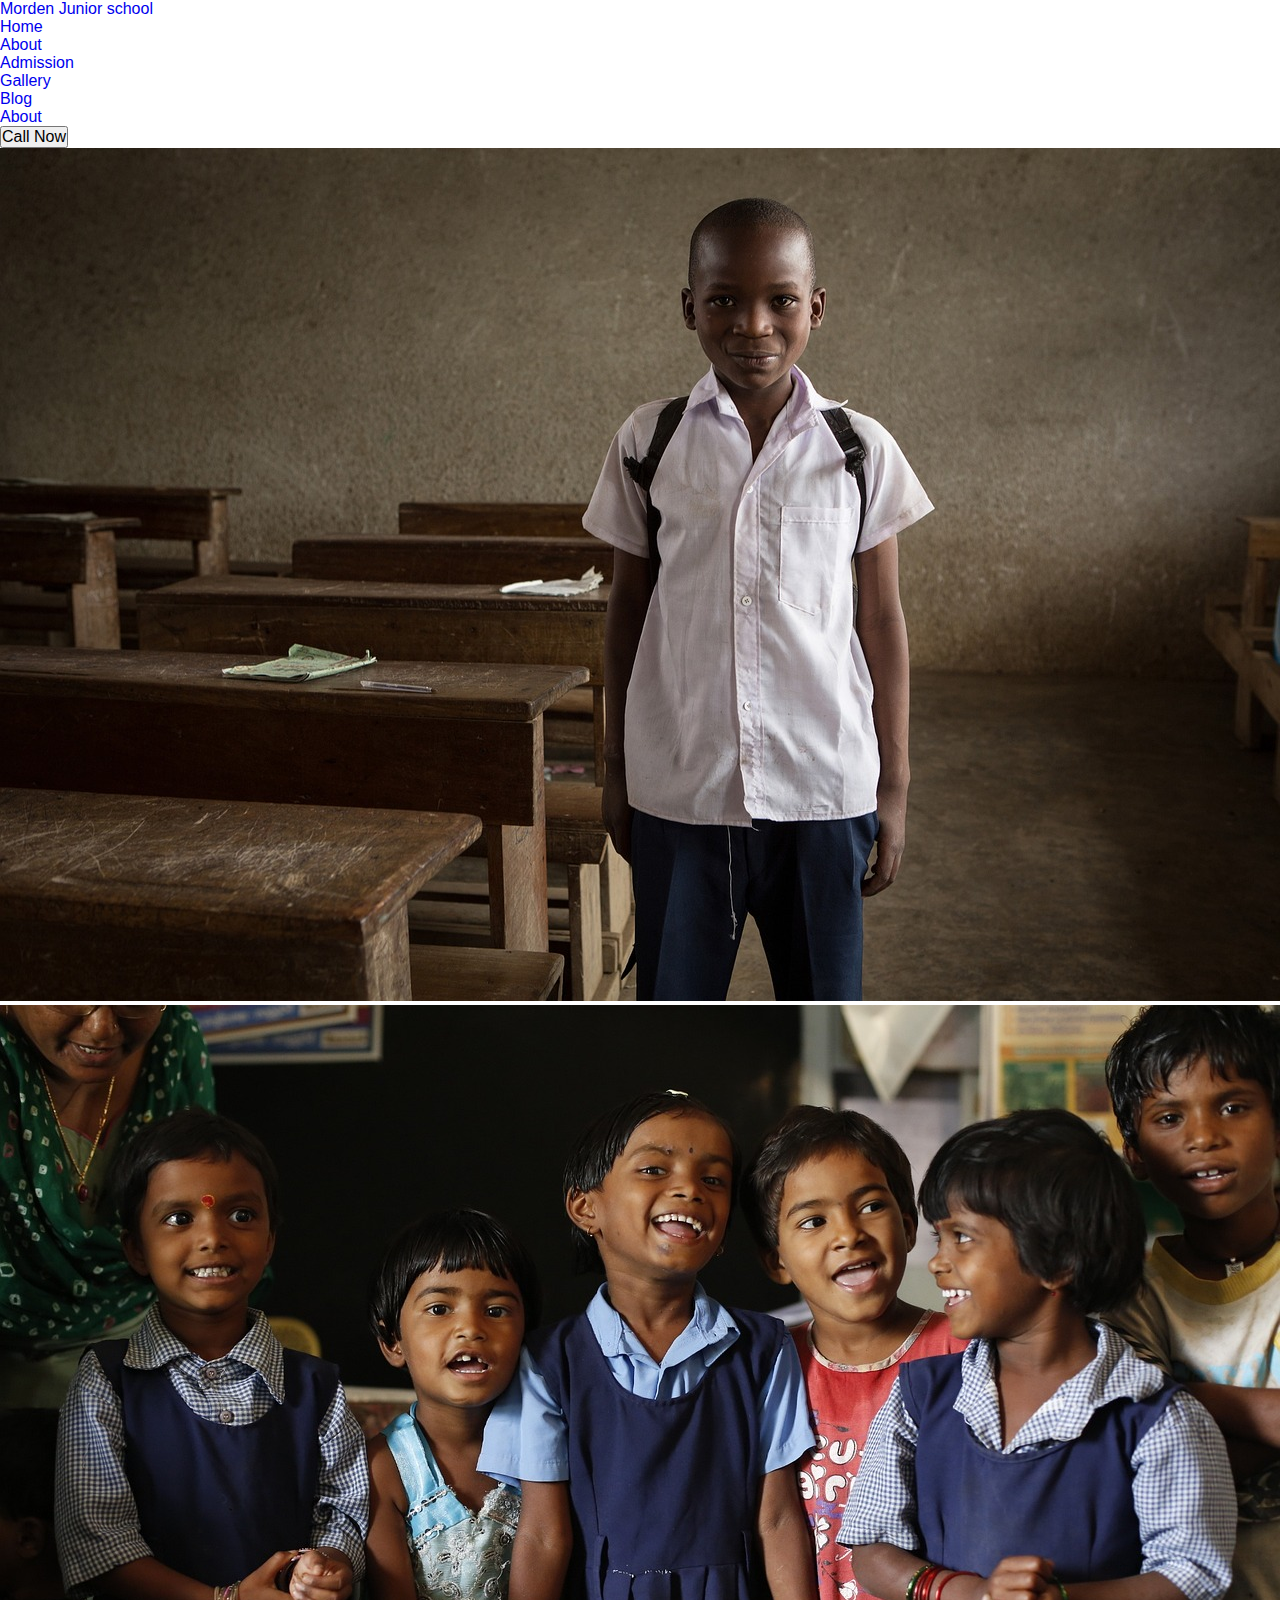
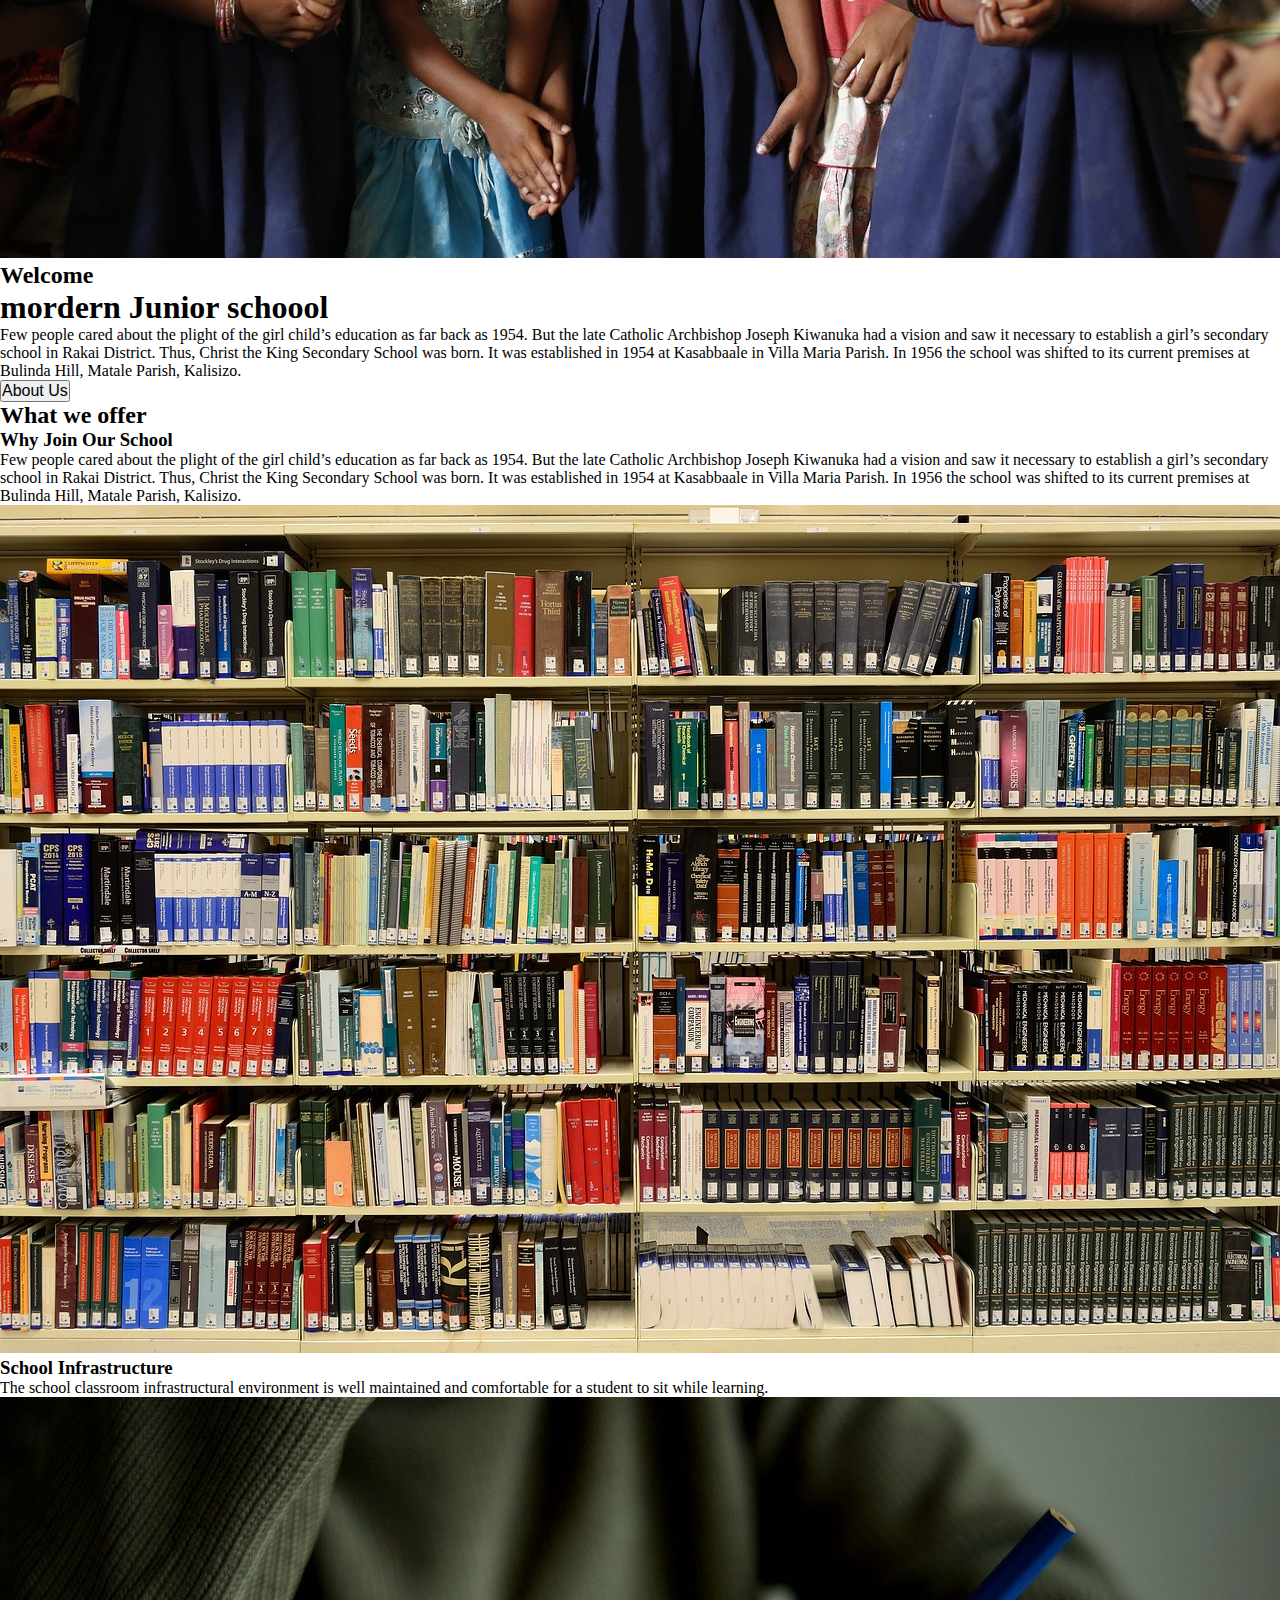
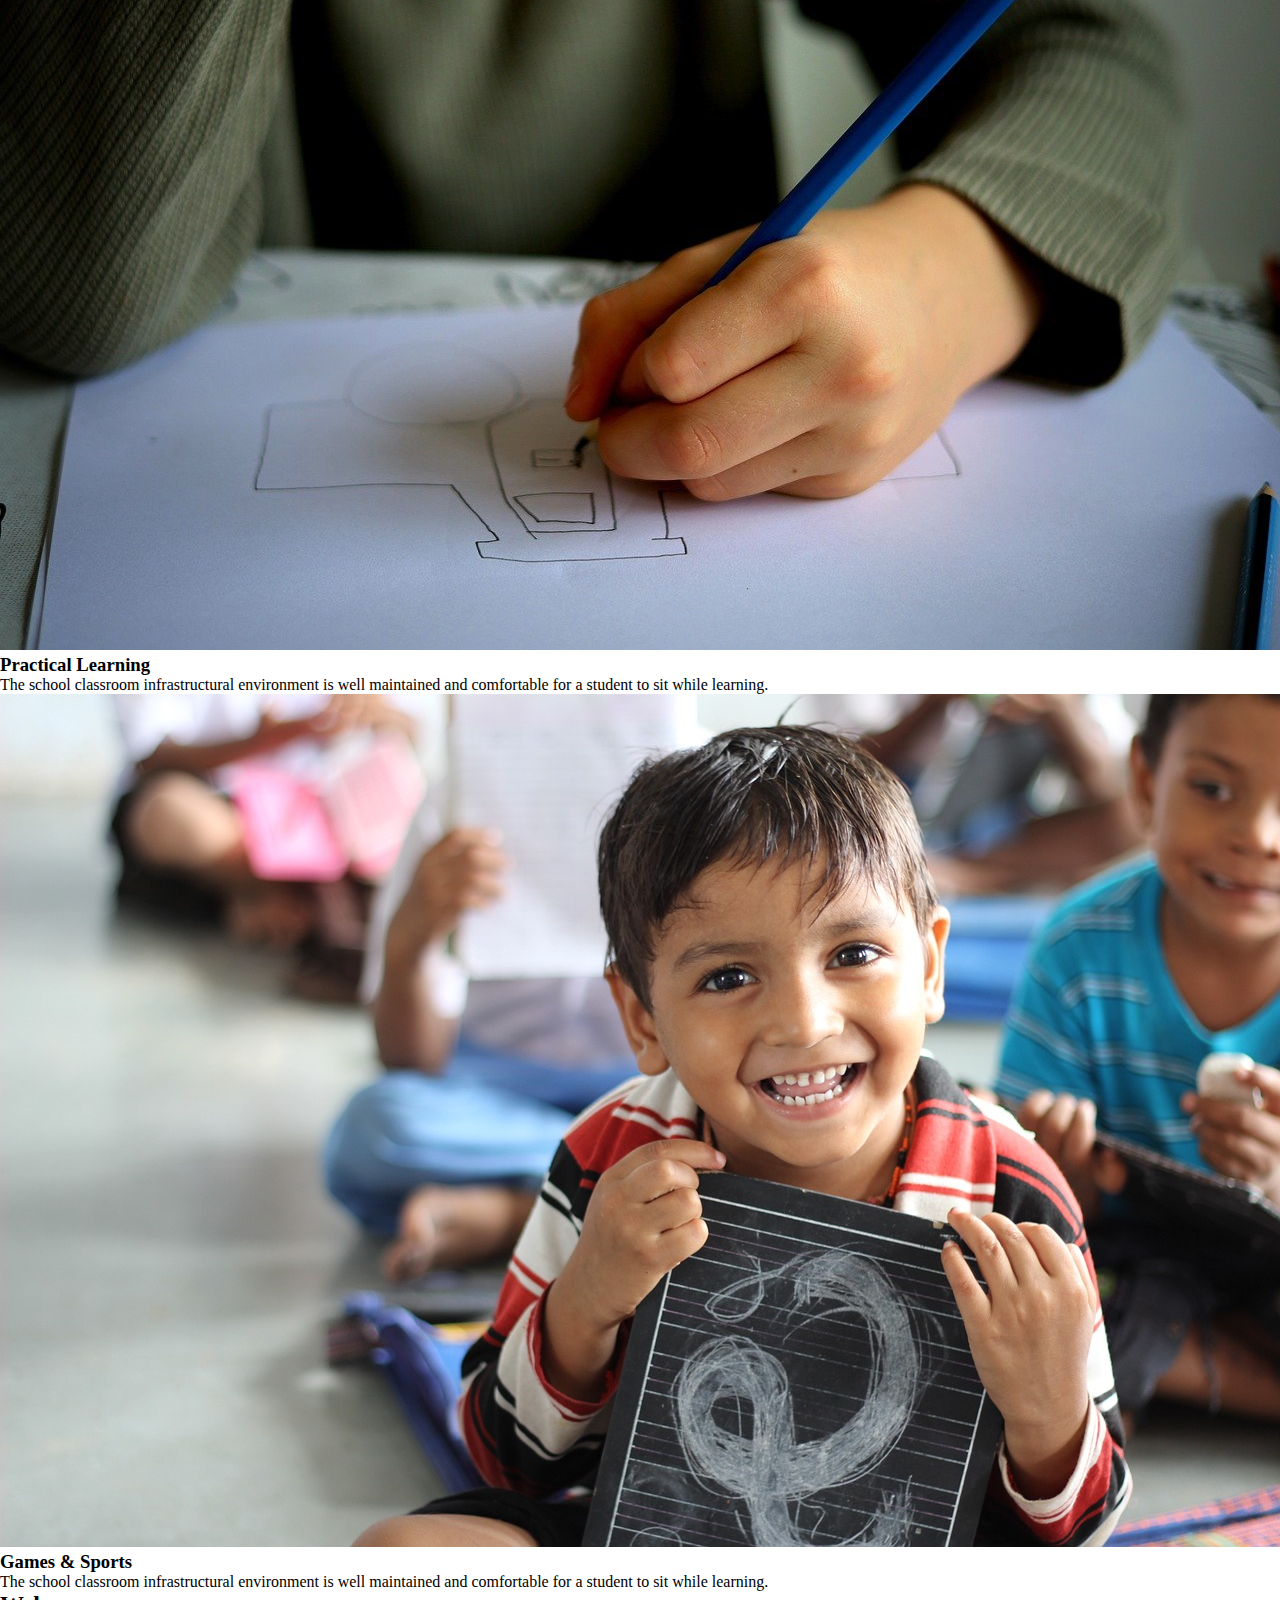
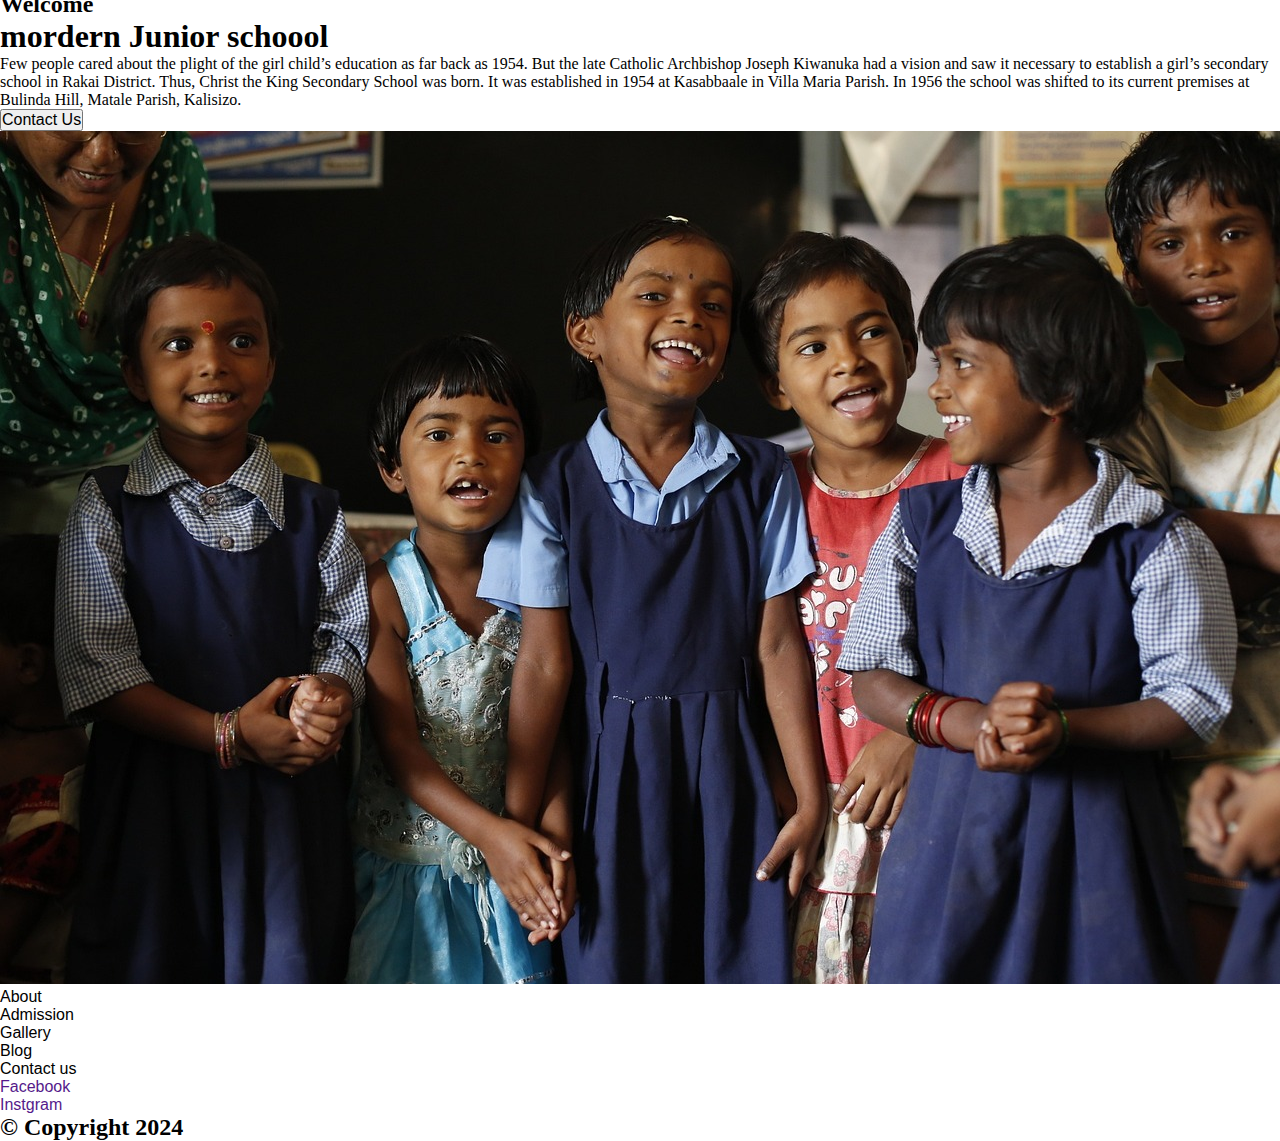
==== index.html @ 7d9ab1bc "setting up project" ====
<!DOCTYPE html>
<html lang="en">
<head>
    <meta charset="UTF-8">
    <meta name="viewport" content="width=device-width, initial-scale=1.0">
    <title>MORDERN JUNIOR SCHOOL</title>
    <link rel="stylesheet" href="/css/styles.css">
</head>
<body>
    <Header id="header">
        <nav  id="nav">
            <div id="logo" >
                <a href="index.html"><img src="" alt="">Morden Junior school</a>
            </div>
            <div id="menu">
                <ul class="navbar-nav" id="menu-list">
                    <li class="nav-items">
                        <a  class="nav-links" href="index.html">Home</a>
                    </li>
                    <li class="nav-items">
                        <a  class="nav-links" href="about.html">About</a>
                    </li>
                    <li class="nav-items">
                        <a  class="nav-links" href="admission.html">Admission</a>
                    </li>
                    <li class="nav-items">
                        <a  class="nav-links" href="gallery.html">Gallery</a>
                    </li>
                    <li class="nav-items">
                        <a  class="nav-links" href="blog.html">Blog</a>
                    </li>    
                    <li class="nav-items">
                        <a  class="nav-links" href="contat.html">About</a>
                    </li>                
                </ul>
                <a href="tel:+2567777777"><button type="button" id="button">Call Now</button></a>
            </div>
        </nav>
    </Header>
    <section>
        <div>
            <img src="/media/imgs/education.jpg" alt="Boy in class">
        </div>
        <div>
            <div>
                <img src="/media/imgs/classroom.jpg" alt="Childre in class">
            </div>
            <div>
                <h2>Welcome</h2>
                <h1>mordern Junior schoool</h1>
                <p>Few people cared about the plight of the girl child’s education as far back as 1954. But the late Catholic Archbishop Joseph Kiwanuka had a vision and saw it necessary to establish a girl’s secondary school in Rakai District. Thus, Christ the King Secondary School was born. It was established in 1954 at Kasabbaale in Villa Maria Parish. In 1956 the school was shifted to its current premises at Bulinda Hill, Matale Parish, Kalisizo.</p>
                <button>About Us</button>
            </div>
        </div>

        <div>
            <div>
                <h2>What we offer</h2>
                <h3>Why Join Our School</h3>
                <p>Few people cared about the plight of the girl child’s education as far back as 1954. But the late Catholic Archbishop Joseph Kiwanuka had a vision and saw it necessary to establish a girl’s secondary school in Rakai District. Thus, Christ the King Secondary School was born. It was established in 1954 at Kasabbaale in Villa Maria Parish. In 1956 the school was shifted to its current premises at Bulinda Hill, Matale Parish, Kalisizo.</p>
            </div>
            <div>
                <div>
                    <img src="/media/imgs/library.jpg" alt="library">
                    <h3>School Infrastructure</h3>
                    <P>The school classroom infrastructural environment is well maintained and comfortable for a student to sit while learning.</P>
                </div>
                <div>
                    <img src="/media/imgs/child writing.jpg" alt="child writing">
                    <h3>Practical Learning</h3>
                    <P>The school classroom infrastructural environment is well maintained and comfortable for a student to sit while learning.</P>
                </div>
                <div>
                    <img src="/media/imgs/boy in class.jpg" alt="boy inclass">
                    <h3>Games & Sports</h3>
                    <P>The school classroom infrastructural environment is well maintained and comfortable for a student to sit while learning.</P>
                </div>
            </div>
        </div>

        <div>
            <div>
                <h2>Welcome</h2>
                <h1>mordern Junior schoool</h1>
                <p>Few people cared about the plight of the girl child’s education as far back as 1954. But the late Catholic Archbishop Joseph Kiwanuka had a vision and saw it necessary to establish a girl’s secondary school in Rakai District. Thus, Christ the King Secondary School was born. It was established in 1954 at Kasabbaale in Villa Maria Parish. In 1956 the school was shifted to its current premises at Bulinda Hill, Matale Parish, Kalisizo.</p>
                <button>Contact Us</button>
            </div>
            <div>
                <img src="/media/imgs/classroom.jpg" alt="classroom">
            </div>
        </div>
    </section>
    <footer>
        <div>
            <li>About</li>
            <li>Admission</li>
            <li>Gallery</li>
            <li>Blog</li>
            <li>Contact us </li>
        </div>
        <div>
            <a href=""><li>Facebook</li></a>
            <a href=""><li>Instgram</li></a>
        </div>
        <h2 id="Copyright">&copy; Copyright 2024</h2>
    </footer>
    
</body>
</html>
---- css/styles.css ----
* {
    margin: 0;
    padding: 0;
}

/* body*/
li, a, button {
    font-family: "Montserrat", sans-serif;
    font-weight: 500;
    font-size: 1rem;
    text-decoration: none;

}
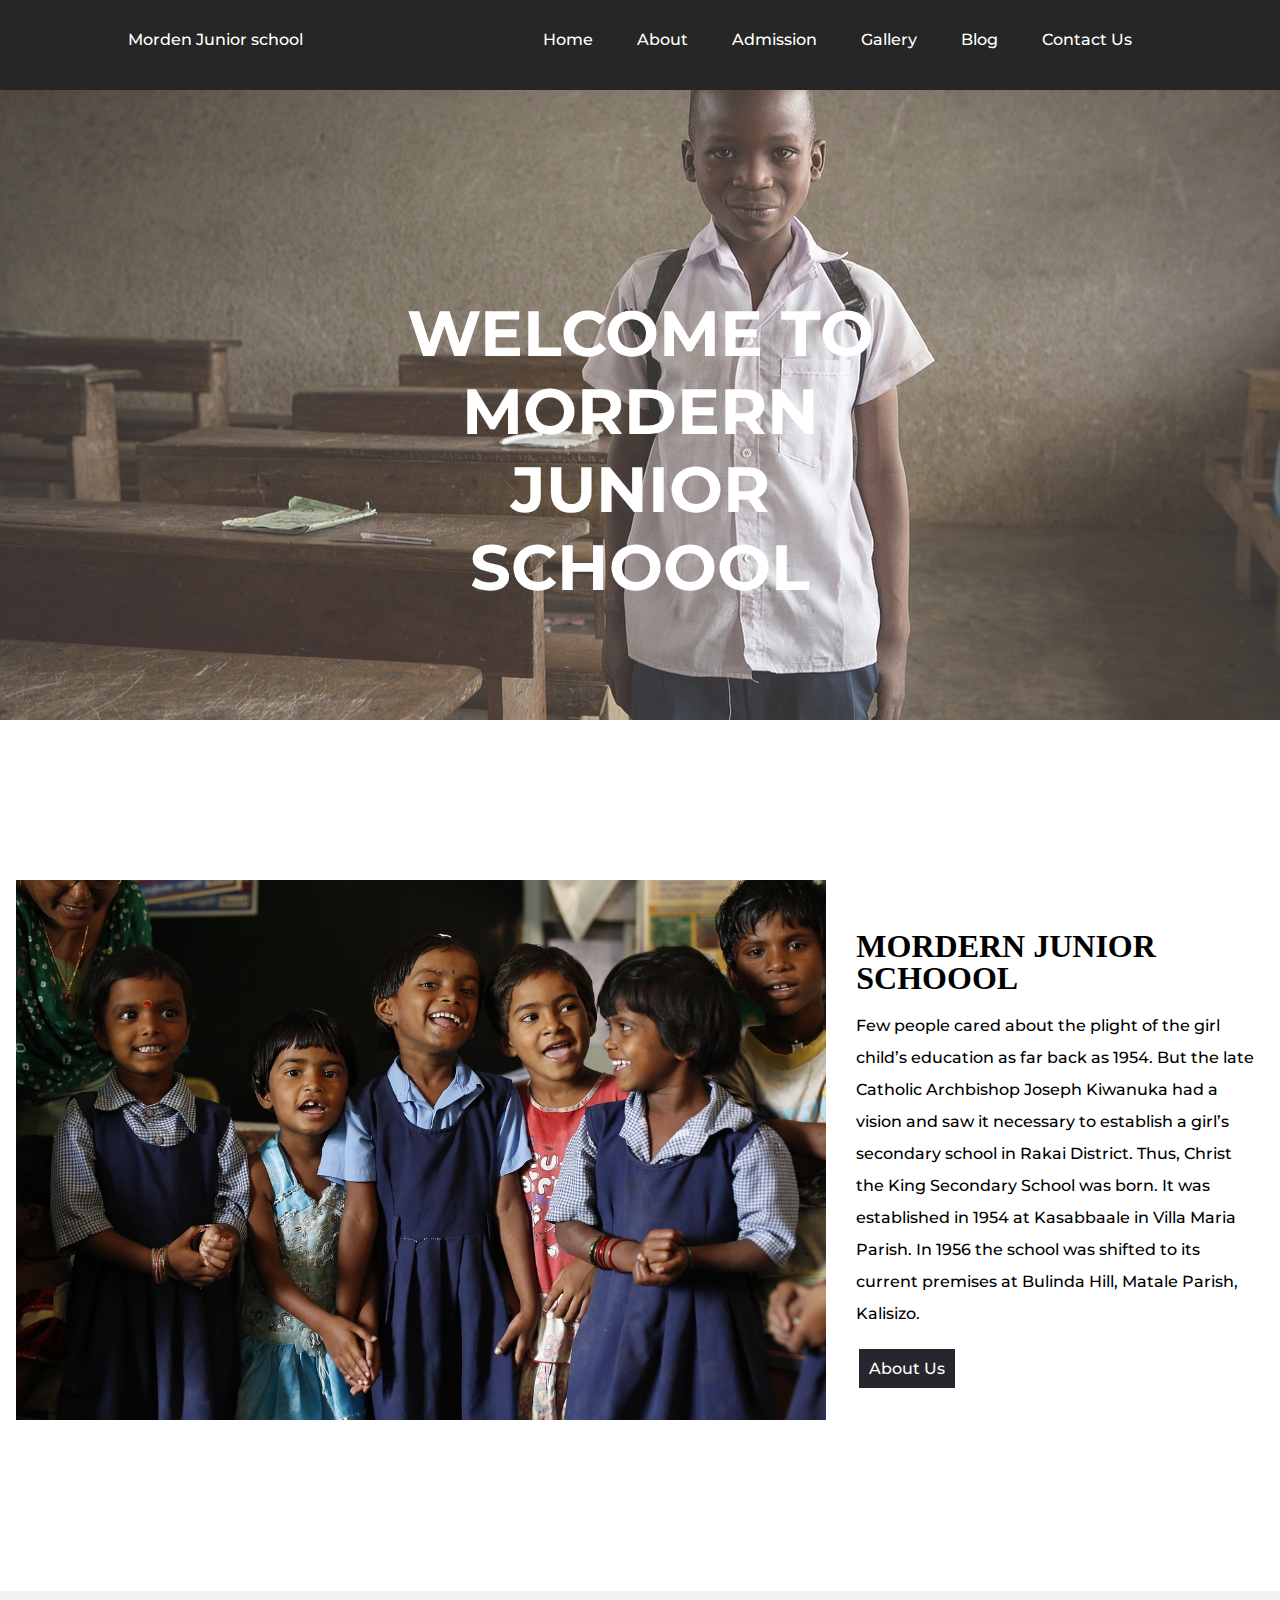
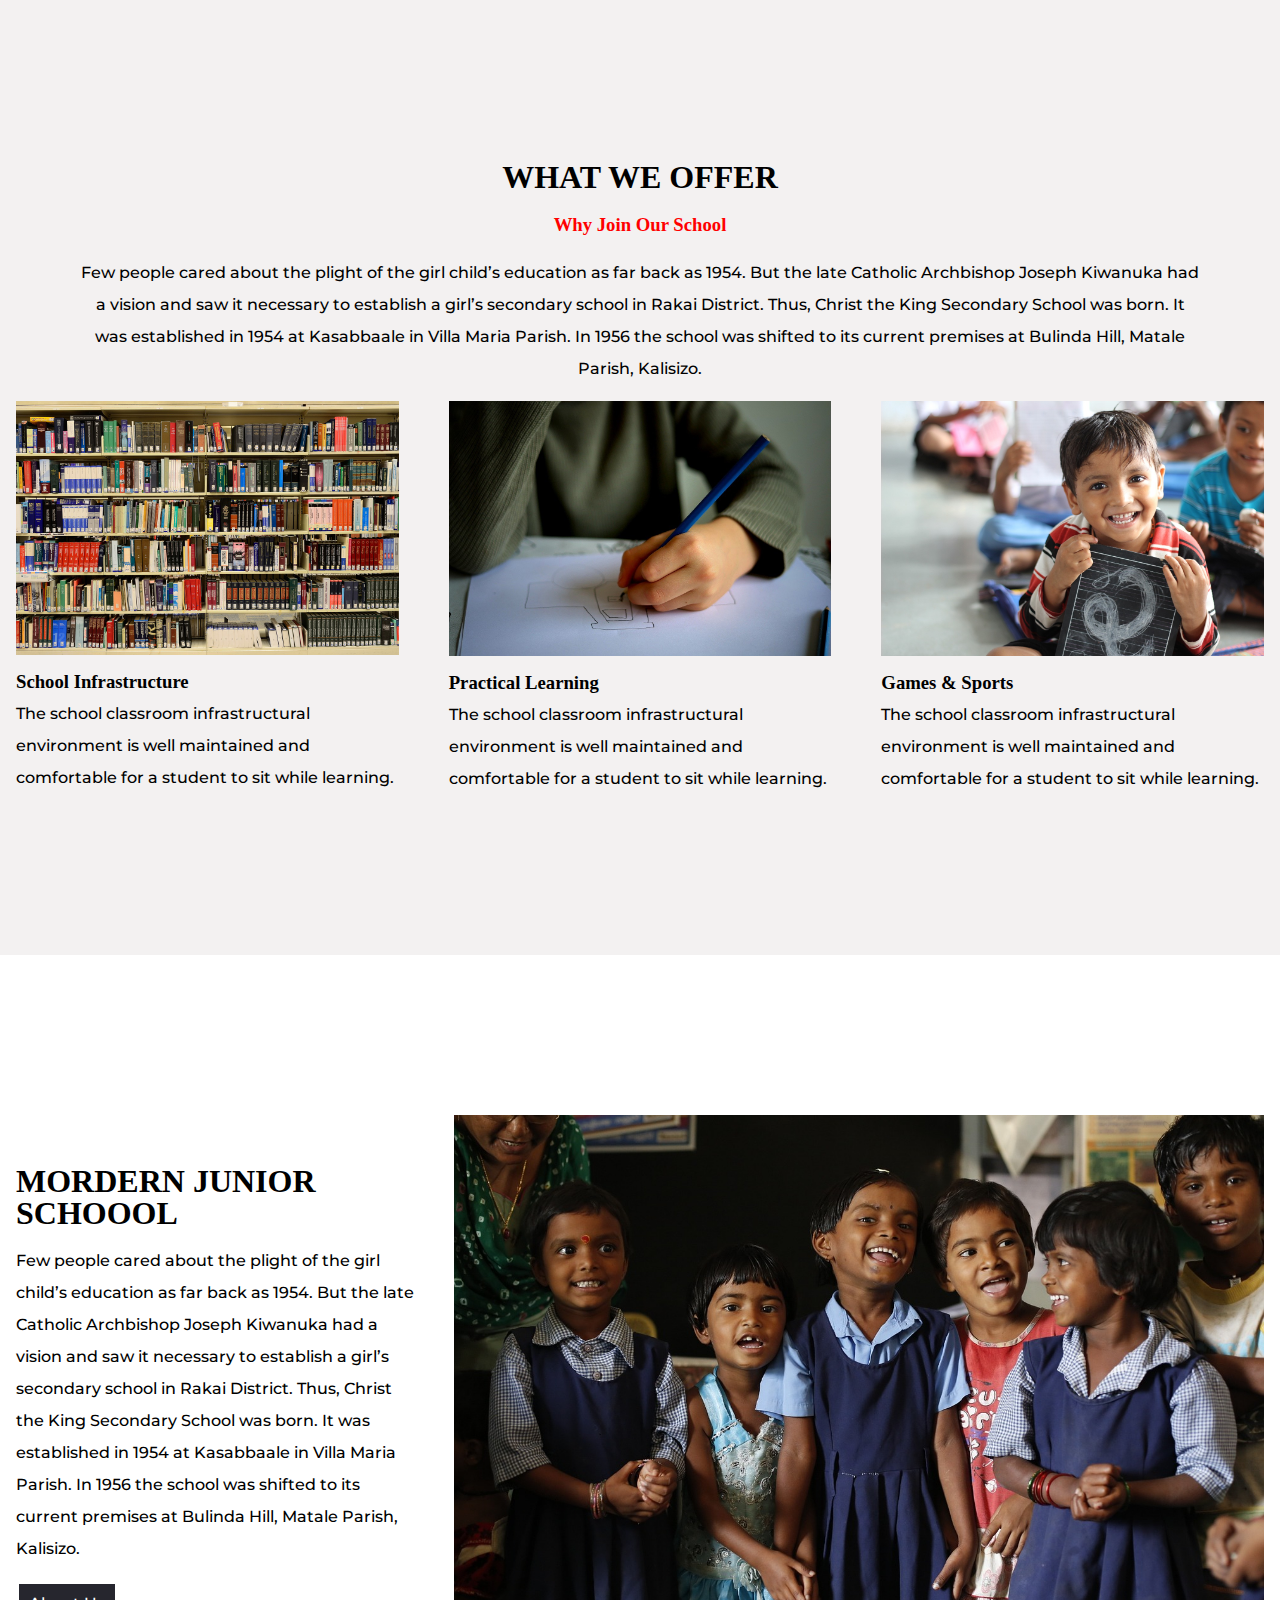
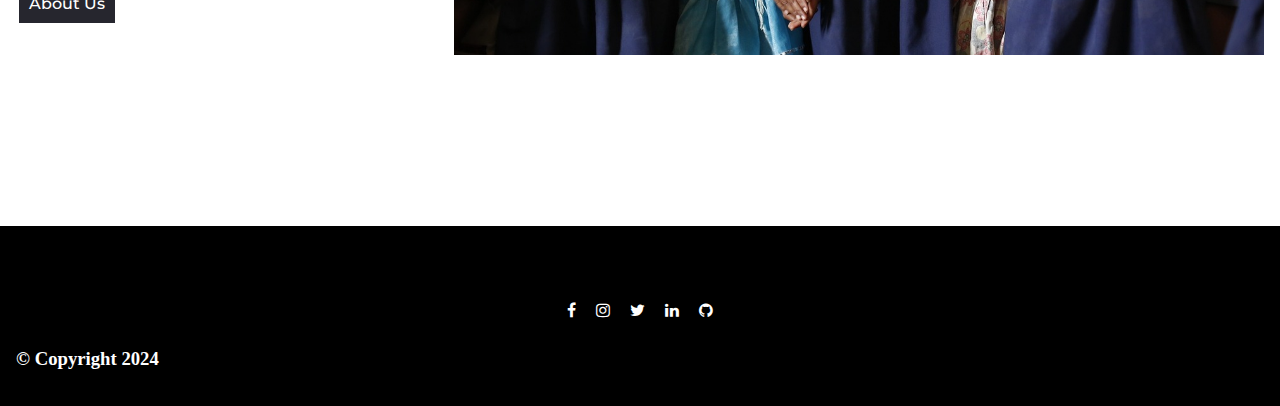
==== commit 705cf634: "Finished project code" ====
--- a/index.html
+++ b/index.html
@@ -1,109 +1,108 @@
-<!DOCTYPE html>
-<html lang="en">
-<head>
-    <meta charset="UTF-8">
-    <meta name="viewport" content="width=device-width, initial-scale=1.0">
-    <title>MORDERN JUNIOR SCHOOL</title>
-    <link rel="stylesheet" href="/css/styles.css">
-</head>
-<body>
-    <Header id="header">
-        <nav  id="nav">
-            <div id="logo" >
-                <a href="index.html"><img src="" alt="">Morden Junior school</a>
-            </div>
-            <div id="menu">
-                <ul class="navbar-nav" id="menu-list">
-                    <li class="nav-items">
-                        <a  class="nav-links" href="index.html">Home</a>
-                    </li>
-                    <li class="nav-items">
-                        <a  class="nav-links" href="about.html">About</a>
-                    </li>
-                    <li class="nav-items">
-                        <a  class="nav-links" href="admission.html">Admission</a>
-                    </li>
-                    <li class="nav-items">
-                        <a  class="nav-links" href="gallery.html">Gallery</a>
-                    </li>
-                    <li class="nav-items">
-                        <a  class="nav-links" href="blog.html">Blog</a>
-                    </li>    
-                    <li class="nav-items">
-                        <a  class="nav-links" href="contat.html">About</a>
-                    </li>                
-                </ul>
-                <a href="tel:+2567777777"><button type="button" id="button">Call Now</button></a>
-            </div>
-        </nav>
-    </Header>
-    <section>
-        <div>
-            <img src="/media/imgs/education.jpg" alt="Boy in class">
-        </div>
-        <div>
-            <div>
-                <img src="/media/imgs/classroom.jpg" alt="Childre in class">
-            </div>
-            <div>
-                <h2>Welcome</h2>
-                <h1>mordern Junior schoool</h1>
-                <p>Few people cared about the plight of the girl child’s education as far back as 1954. But the late Catholic Archbishop Joseph Kiwanuka had a vision and saw it necessary to establish a girl’s secondary school in Rakai District. Thus, Christ the King Secondary School was born. It was established in 1954 at Kasabbaale in Villa Maria Parish. In 1956 the school was shifted to its current premises at Bulinda Hill, Matale Parish, Kalisizo.</p>
-                <button>About Us</button>
-            </div>
-        </div>
-
-        <div>
-            <div>
-                <h2>What we offer</h2>
-                <h3>Why Join Our School</h3>
-                <p>Few people cared about the plight of the girl child’s education as far back as 1954. But the late Catholic Archbishop Joseph Kiwanuka had a vision and saw it necessary to establish a girl’s secondary school in Rakai District. Thus, Christ the King Secondary School was born. It was established in 1954 at Kasabbaale in Villa Maria Parish. In 1956 the school was shifted to its current premises at Bulinda Hill, Matale Parish, Kalisizo.</p>
-            </div>
-            <div>
-                <div>
-                    <img src="/media/imgs/library.jpg" alt="library">
-                    <h3>School Infrastructure</h3>
-                    <P>The school classroom infrastructural environment is well maintained and comfortable for a student to sit while learning.</P>
-                </div>
-                <div>
-                    <img src="/media/imgs/child writing.jpg" alt="child writing">
-                    <h3>Practical Learning</h3>
-                    <P>The school classroom infrastructural environment is well maintained and comfortable for a student to sit while learning.</P>
-                </div>
-                <div>
-                    <img src="/media/imgs/boy in class.jpg" alt="boy inclass">
-                    <h3>Games & Sports</h3>
-                    <P>The school classroom infrastructural environment is well maintained and comfortable for a student to sit while learning.</P>
-                </div>
-            </div>
-        </div>
-
-        <div>
-            <div>
-                <h2>Welcome</h2>
-                <h1>mordern Junior schoool</h1>
-                <p>Few people cared about the plight of the girl child’s education as far back as 1954. But the late Catholic Archbishop Joseph Kiwanuka had a vision and saw it necessary to establish a girl’s secondary school in Rakai District. Thus, Christ the King Secondary School was born. It was established in 1954 at Kasabbaale in Villa Maria Parish. In 1956 the school was shifted to its current premises at Bulinda Hill, Matale Parish, Kalisizo.</p>
-                <button>Contact Us</button>
-            </div>
-            <div>
-                <img src="/media/imgs/classroom.jpg" alt="classroom">
-            </div>
-        </div>
-    </section>
-    <footer>
-        <div>
-            <li>About</li>
-            <li>Admission</li>
-            <li>Gallery</li>
-            <li>Blog</li>
-            <li>Contact us </li>
-        </div>
-        <div>
-            <a href=""><li>Facebook</li></a>
-            <a href=""><li>Instgram</li></a>
-        </div>
-        <h2 id="Copyright">&copy; Copyright 2024</h2>
-    </footer>
-    
-</body>
+<!DOCTYPE html>
+<html lang="en">
+<head>
+    <meta charset="UTF-8">
+    <meta name="viewport" content="width=device-width, initial-scale=1.0">
+    <title>MORDERN JUNIOR SCHOOL</title>
+
+    <!-- Styles-->
+    <link rel="stylesheet" href="/css/styles.css">
+
+     <!-- font awesome -->
+     <link rel="stylesheet" href="https://cdnjs.cloudflare.com/ajax/libs/font-awesome/4.7.0/css/font-awesome.min.css">
+    
+</head>
+<body>
+    <Header id="header">
+        <nav  class="wrapper">
+            <div id="logo" >
+                <a href="index.html"  aria-current="page" ><img src="" alt="">Morden Junior school</a>
+            </div>
+            <div id="navbarSupportedContent">                                 
+                <ul class="navbar-nav" id="menu-list">
+                    <li class="nav-item">
+                        <a  class="nav-links active" aria-current="page" href="index.html">Home</a>
+                    </li>
+                    <li class="nav-item">
+                        <a  class="nav-links active" href="about.html">About</a>
+                    </li>
+                    <li class="nav-item">
+                        <a  class="nav-links active" href="admission.html">Admission</a>
+                    </li>
+                    <li class="nav-item">
+                        <a  class="nav-links active" href="gallery.html">Gallery</a>
+                    </li>
+                    <li class="nav-item">
+                        <a  class="nav-links active" href="blog.html">Blog</a>
+                    </li>    
+                    <li class="nav-item">
+                        <a  class="nav-links active" href="contat.html">Contact Us</a>
+                    </li>                
+                </ul>
+            </div>
+        </nav>
+    </Header>
+    <section>
+        <div id="hero-section">
+            <h1 id="head"> Welcome to Mordern Junior Schoool</h1>
+        </div>
+        <div class=section-1>
+            <div  id="first">
+                <img src="/media/imgs/classroom.jpg" alt="Childre in class">
+            </div>
+            <div id="second">
+                <h2>mordern Junior schoool</h2>
+                <p>Few people cared about the plight of the girl child’s education as far back as 1954. But the late Catholic Archbishop Joseph Kiwanuka had a vision and saw it necessary to establish a girl’s secondary school in Rakai District. Thus, Christ the King Secondary School was born. It was established in 1954 at Kasabbaale in Villa Maria Parish. In 1956 the school was shifted to its current premises at Bulinda Hill, Matale Parish, Kalisizo.</p>
+                <a href="/about.html"><button type="button" id="button">About Us</button></a>
+            </div>
+        </div>
+
+        <div class="section-2">
+            <div id="third">
+                <h2>What we offer</h2>
+                <h3>Why Join Our School</h3>
+                <p>Few people cared about the plight of the girl child’s education as far back as 1954. But the late Catholic Archbishop Joseph Kiwanuka had a vision and saw it necessary to establish a girl’s secondary school in Rakai District. Thus, Christ the King Secondary School was born. It was established in 1954 at Kasabbaale in Villa Maria Parish. In 1956 the school was shifted to its current premises at Bulinda Hill, Matale Parish, Kalisizo.</p>
+            </div>
+            <div id="four">
+                <div id="col-one">
+                    <img src="/media/imgs/library.jpg" alt="library">
+                    <h3>School Infrastructure</h3>
+                    <P>The school classroom infrastructural environment is well maintained and comfortable for a student to sit while learning.</P>
+                </div>
+                <div id="col-two">
+                    <img src="/media/imgs/child writing.jpg" alt="child writing">
+                    <h3>Practical Learning</h3>
+                    <P>The school classroom infrastructural environment is well maintained and comfortable for a student to sit while learning.</P>
+                </div>
+                <div id="col-three">
+                    <img src="/media/imgs/boy in class.jpg" alt="boy inclass">
+                    <h3>Games & Sports</h3>
+                    <P>The school classroom infrastructural environment is well maintained and comfortable for a student to sit while learning.</P>
+                </div>
+            </div>
+        </div>
+
+        <div class=section-3>
+        <div  id="first">
+            <img src="/media/imgs/classroom.jpg" alt="Childre in class">
+        </div>
+        <div id="second">
+            <h2>mordern Junior schoool</h2>
+            <p>Few people cared about the plight of the girl child’s education as far back as 1954. But the late Catholic Archbishop Joseph Kiwanuka had a vision and saw it necessary to establish a girl’s secondary school in Rakai District. Thus, Christ the King Secondary School was born. It was established in 1954 at Kasabbaale in Villa Maria Parish. In 1956 the school was shifted to its current premises at Bulinda Hill, Matale Parish, Kalisizo.</p>
+            <a href="/about.html"><button type="button" id="button">About Us</button></a>
+        </div>
+    </div>
+    </section>
+    <footer id="footer">
+        <div class="col" id="social-media" >
+            <a href="https://www.facebook/abudi.mutamba"><i class="fa fa-facebook"></i></a>
+            <a href="https://www.instagram.com/abudimutamba/"><i class="fa fa-instagram"></i></a>
+            <a href="http://twitter.com/@abudimutamba"><i class="fa fa-twitter"></i></a>
+            <a href="https://www.linkedin.com/in/abudi-mutamba-412957216/"><i class="fa fa-linkedin"></i></a>
+            <a href="https://github.com/AbudiMutamba"><i class="fa fa-github"></i></a>
+          </div> 
+        <h3 id="copyright">&copy; Copyright 2024</h3>
+    </footer>
+    
+</body>
 </html>--- a/css/styles.css
+++ b/css/styles.css
@@ -1,14 +1,270 @@
-* {
-    margin: 0;
-    padding: 0;
-}
-
-/* body*/
-li, a, button {
-    font-family: "Montserrat", sans-serif;
-    font-weight: 500;
-    font-size: 1rem;
-    text-decoration: none;
-
-}
-
+@import url('https://fonts.googleapis.com/css2?family=Montserrat:ital,wght@1,500&display=swap');
+
+* {
+  margin: 0;
+  padding: 0;
+  box-sizing: border-box;
+}
+
+
+/* .navbar-nav > li{
+  padding-left:20px;
+  padding-right:20px;
+} */
+
+h1 {
+  text-transform: uppercase;
+  font-family: "Montserrat", sans-serif;
+  font-size: 4rem; 
+  margin: 0;
+  /* text-align: center; */
+}
+h2 {
+  /* text-align: center; */
+  font-size: 2rem;
+  font-family: poppins;
+  text-transform: uppercase;
+  margin-top: 10px;
+}
+p {
+  font-family: "Montserrat", sans-serif;
+  font-weight: 500;
+  font-size: 16px;
+  /* text-align: center;  */
+}
+
+li, a, button {
+  font-family: "Montserrat", sans-serif;
+  font-weight:500;
+  font-size: 1rem;
+  text-decoration: none;
+  color: white; 
+} 
+
+button{
+  padding: 10px;
+  background-color: #26262e;
+  border: solid;
+  border-color: white;
+  border-radius: 3px;
+  cursor: pointer;
+  transition:  all 0.3s ease 0s;
+  
+}
+button:hover{
+  background-color: red ;
+  color:white;
+  border: solid;
+  border-color: red;
+}
+
+
+.wrapper {
+  display: flex;
+  justify-content: space-between;
+  align-items: center;
+  padding: 30px 10%;
+}
+
+#logo{
+  margin-right: 5%;
+  cursor:pointer;
+}
+
+.navbar-nav {
+    list-style: none;
+    gap: 10px;
+    
+}
+
+.navbar-nav li {
+  display: inline-flex;
+  padding-left:20px;
+  padding-right:20px;
+  
+}
+
+.navbar-nav li {
+  transition: all 0.3s ease 0s;
+}
+
+.navbar-nav li a:hover {
+  color:red;
+}
+
+#header{
+  height: 10vh;
+  background: #262626;
+  width: 100%;
+  z-index: 20;
+  position:fixed; 
+}
+
+#hero-section {
+  width: 100%;
+  height: 80vh;
+  background-image:url('../media/imgs/education.jpg') ;
+  -webkit-background-size:cover;
+  background-size: cover; 
+  background-position: top ;
+  opacity: 80%;
+}
+
+#head {
+  position: absolute;
+  top: 50%; 
+  left: 50%; 
+  transform: translate(-50%, -50%); 
+  /* background-color: #000000;  */
+  color: #fff; 
+  padding: 10px 20px; 
+  font-size: 4rem; 
+  text-align: center;
+
+}
+.section-1 {
+  display: flex;
+  /* flex-direction: row; */
+  justify-content:space-around;
+  gap: 30px;
+  align-items: center;
+  padding: 10rem 1rem 10rem 1rem; 
+  line-height: 2rem;
+}
+
+#first img {
+  height: 60vh;
+   
+}
+
+#second {
+  align-items: left;
+}
+
+#second h2 {
+  margin-bottom: 1rem;
+}
+
+#second p {
+  margin-bottom: 1rem;
+}
+
+.section-2 {
+  background-color: #f3f1f1;
+  padding: 10rem 1rem 10rem 1rem; 
+  line-height: 2rem;
+}
+
+#third {
+  text-align: center;
+}
+
+#third h2 {
+  margin-bottom: 1rem;
+}
+
+#third h3 {
+  margin-bottom: 1rem;
+  color: red;
+}
+
+#third p {
+  text-align: center;
+  margin-bottom: 1rem;
+  padding: 0 4rem 0 4rem;
+}
+
+#four {
+  display: flex;
+  flex-direction: row;
+  gap: 50px;
+}
+
+#col-one {
+  /* border-style: solid; */
+  /* border-radius: 1px; */
+  /* border-color: red; */
+  padding: 0;
+  /* background-color: red; */
+  box-shadow: red;
+
+}
+#col-one img {
+  width: 100%;
+}
+
+#col-two img {
+  width: 100%;
+}
+
+#col-three img {
+  width: 100%;
+}
+
+
+.section-3 {
+  display: flex;
+  flex-direction: row-reverse;
+  justify-content:space-around;
+  gap: 30px;
+  align-items: center;
+  padding: 10rem 1rem 10rem 1rem; 
+  line-height: 2rem;
+}
+
+#footer{
+  padding: 1rem; 
+  background-color: black;
+}
+
+#form1 {
+  border-radius: 5px;
+  background-color: #f2f2f2;
+  padding: 10rem;
+  
+}
+
+.section-form {
+  background-color: #f2f2f2;
+}
+
+.form-control {
+  width: 100%;
+  padding: 12px 20px;
+  margin: 8px 0;
+  display: inline-block;
+  border: 1px solid #ccc;
+  border-radius: 4px;
+  box-sizing: border-box;
+}
+
+#social-media{
+  font-size: 2em;
+  display: flex;
+  flex-direction: row;
+  justify-content: center;
+  padding-top: 50px;  
+}
+#social-media i {
+  margin: 10px;
+} 
+#social-media :hover{
+  color:red;
+}
+#copyright{
+  color:#fff;
+  margin: 20px auto;
+}
+@media only screen and (max-width: 800px) {
+  .carousel-item p {
+      margin: 0;
+     }
+  #section-1 ,
+  #section-2,
+  #section-3 {
+      width: 100%;
+      height: 460px; 
+      object-fit: cover;
+    }
+
+}